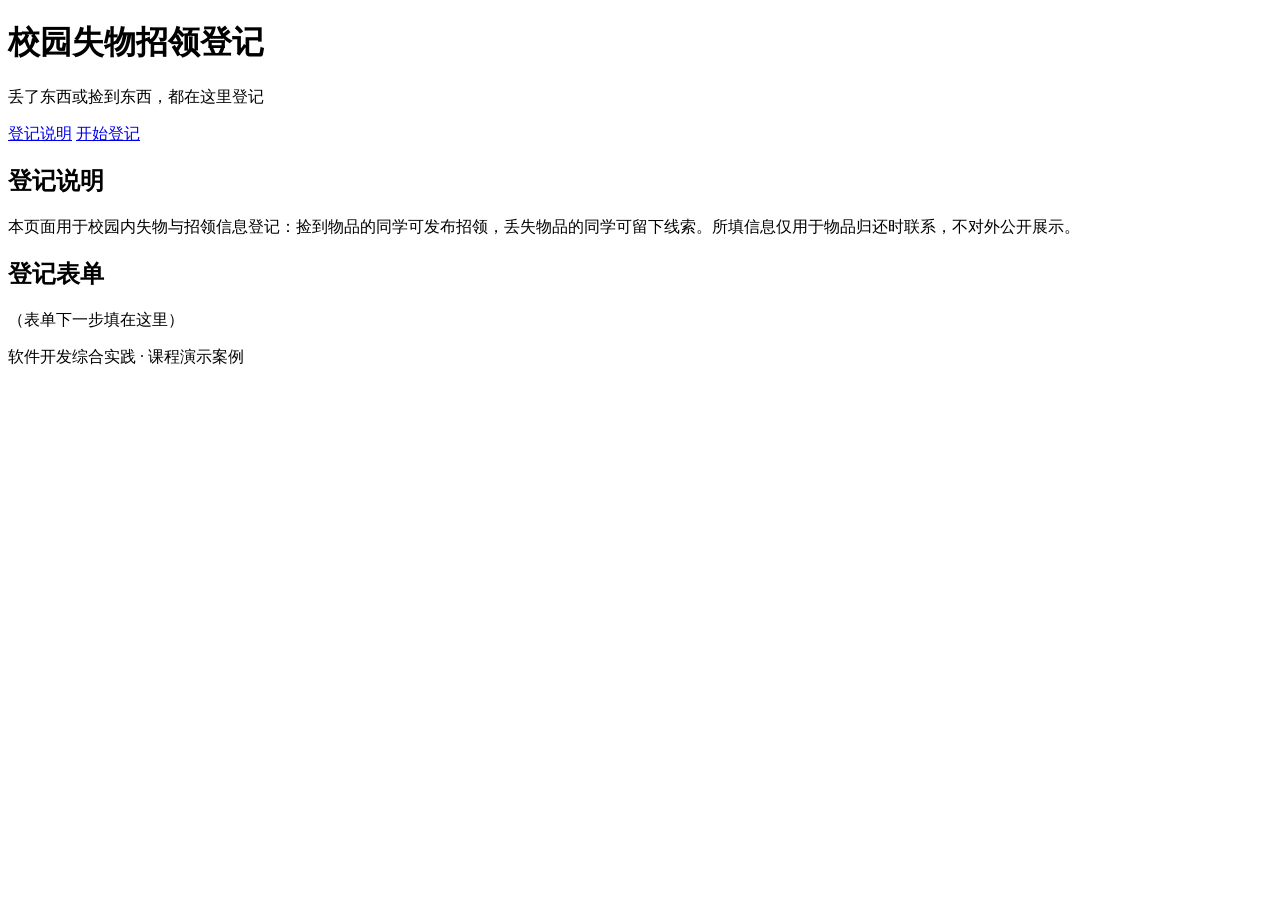
==== lost-found/index.html @ 521eb11b "Add lost-found registration page skeleton" ====
<!DOCTYPE html>
<html lang="zh-CN">
<head>
  <meta charset="UTF-8">
  <meta name="viewport" content="width=device-width, initial-scale=1.0">
  <title>校园失物招领登记</title>
</head>
<body>
  <header>
    <h1>校园失物招领登记</h1>
    <p>丢了东西或捡到东西，都在这里登记</p>
  </header>
  <nav>
    <a href="#intro">登记说明</a>
    <a href="#form">开始登记</a>
  </nav>
  <main>
    <section id="intro">
      <h2>登记说明</h2>
      <p>本页面用于校园内失物与招领信息登记：捡到物品的同学可发布招领，丢失物品的同学可留下线索。所填信息仅用于物品归还时联系，不对外公开展示。</p>
    </section>
    <section id="form">
      <h2>登记表单</h2>
      <p>（表单下一步填在这里）</p>
    </section>
  </main>
  <footer>
    <p>软件开发综合实践 · 课程演示案例</p>
  </footer>
</body>
</html>
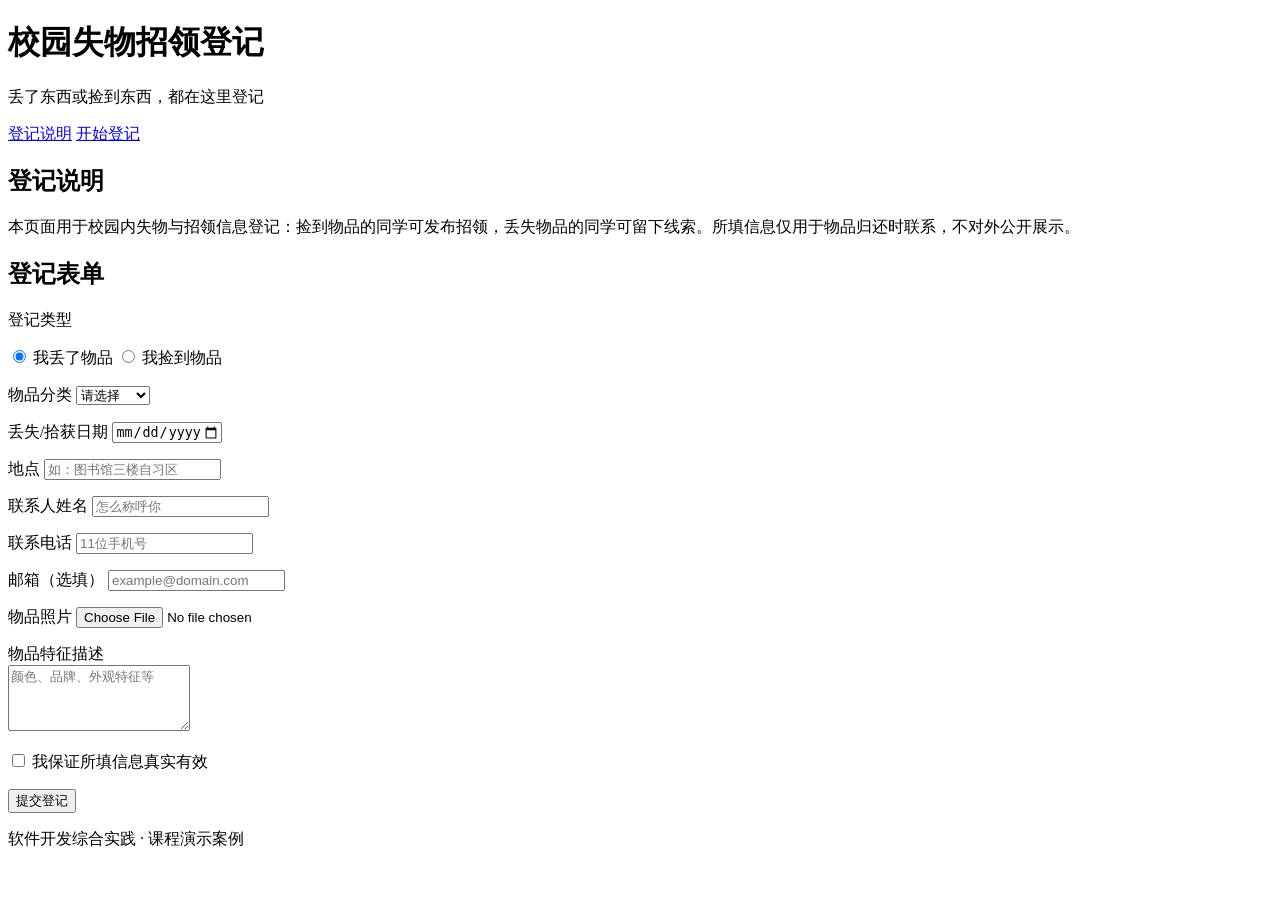
==== commit ab548f1f: "Add form controls with label associations and validation" ====
--- a/lost-found/index.html
+++ b/lost-found/index.html
@@ -21,7 +21,59 @@
     </section>
     <section id="form">
       <h2>登记表单</h2>
-      <p>（表单下一步填在这里）</p>
+      <form action="#" method="get">
+        <p>登记类型</p>
+        <p>
+          <label><input type="radio" name="kind" value="lost" checked> 我丢了物品</label>
+          <label><input type="radio" name="kind" value="found"> 我捡到物品</label>
+        </p>
+        <p>
+          <label for="item">物品分类</label>
+          <select id="item" name="item" required>
+            <option value="">请选择</option>
+            <option value="card">证件卡类</option>
+            <option value="electronics">电子设备</option>
+            <option value="keys">钥匙</option>
+            <option value="books">书籍资料</option>
+            <option value="clothes">衣物</option>
+            <option value="other">其他</option>
+          </select>
+        </p>
+        <p>
+          <label for="date">丢失/拾获日期</label>
+          <input type="date" id="date" name="date" max="2026-09-05" required>
+        </p>
+        <p>
+          <label for="place">地点</label>
+          <input type="text" id="place" name="place" placeholder="如：图书馆三楼自习区" maxlength="30" required>
+        </p>
+        <p>
+          <label for="name">联系人姓名</label>
+          <input type="text" id="name" name="name" placeholder="怎么称呼你" pattern="\S{1,10}" title="1到10个字符，且不能包含空格" required>
+        </p>
+        <p>
+          <label for="phone">联系电话</label>
+          <input type="text" id="phone" name="phone" inputmode="numeric" placeholder="11位手机号" pattern="\d{11}" title="请输入11位数字手机号" required>
+        </p>
+        <p>
+          <label for="mail">邮箱（选填）</label>
+          <input type="email" id="mail" name="mail" placeholder="example@domain.com">
+        </p>
+        <p>
+          <label for="photo">物品照片</label>
+          <input type="file" id="photo" name="photo" accept="image/*">
+        </p>
+        <p>
+          <label for="desc">物品特征描述</label><br>
+          <textarea id="desc" name="desc" rows="4" maxlength="200" placeholder="颜色、品牌、外观特征等"></textarea>
+        </p>
+        <p>
+          <label><input type="checkbox" name="agree" required> 我保证所填信息真实有效</label>
+        </p>
+        <p>
+          <button type="submit">提交登记</button>
+        </p>
+      </form>
     </section>
   </main>
   <footer>
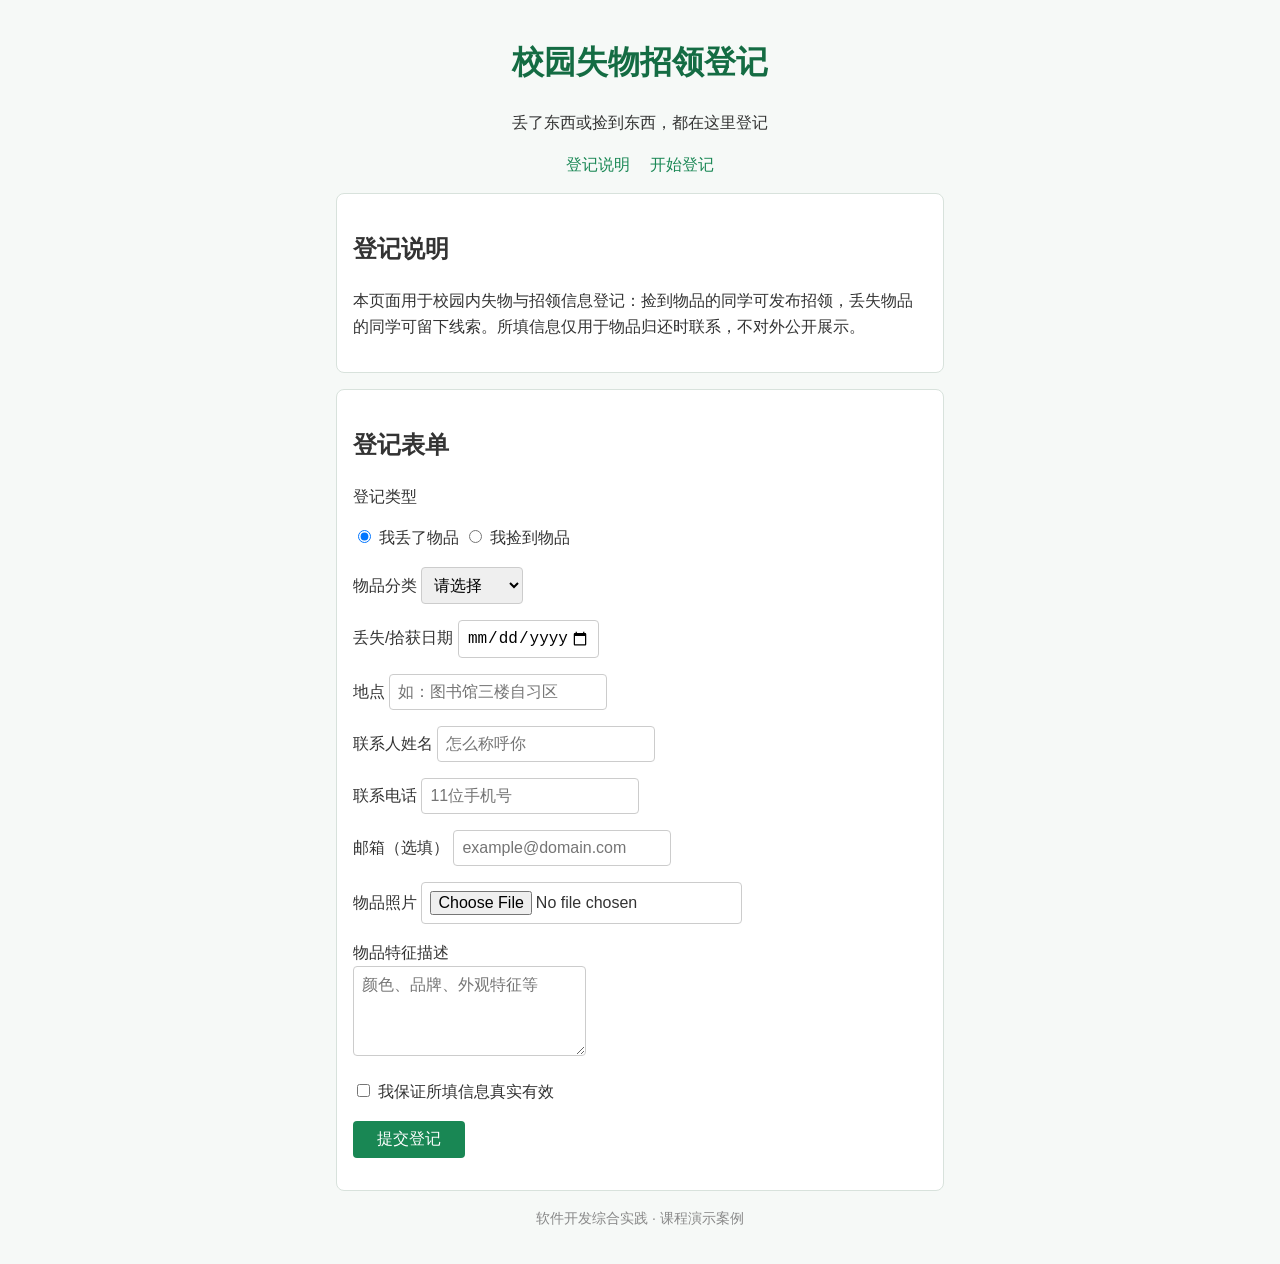
==== commit 27b8c54f: "Add external stylesheet with green theme" ====
--- a/lost-found/index.html
+++ b/lost-found/index.html
@@ -4,6 +4,7 @@
   <meta charset="UTF-8">
   <meta name="viewport" content="width=device-width, initial-scale=1.0">
   <title>校园失物招领登记</title>
+  <link rel="stylesheet" href="css/style.css">
 </head>
 <body>
   <header>
--- a/lost-found/css/style.css
+++ b/lost-found/css/style.css
@@ -0,0 +1,69 @@
+* {
+  box-sizing: border-box;
+}
+
+body {
+  font-family: "Microsoft YaHei", "PingFang SC", sans-serif;
+  color: #333;
+  line-height: 1.6;
+  background-color: #f6f9f7;
+  max-width: 640px;
+  margin: 0 auto;
+  padding: 16px;
+}
+
+header {
+  text-align: center;
+}
+
+header h1 {
+  color: #146c43;
+}
+
+nav {
+  text-align: center;
+  margin-bottom: 16px;
+}
+
+nav a {
+  color: #198754;
+  text-decoration: none;
+  margin: 0 8px;
+}
+
+section {
+  background: #fff;
+  border: 1px solid #d8e2dc;
+  border-radius: 8px;
+  padding: 16px;
+  margin-bottom: 16px;
+}
+
+input, textarea, select, button {
+  font-size: 16px;
+  padding: 8px;
+  border: 1px solid #ccc;
+  border-radius: 4px;
+}
+
+input[type="radio"],
+input[type="checkbox"] {
+  margin-right: 4px;
+}
+
+button {
+  background: #198754;
+  color: #fff;
+  border: none;
+  padding: 8px 24px;
+}
+
+button:hover {
+  background: #146c43;
+}
+
+footer {
+  text-align: center;
+  color: #888;
+  font-size: 14px;
+}
